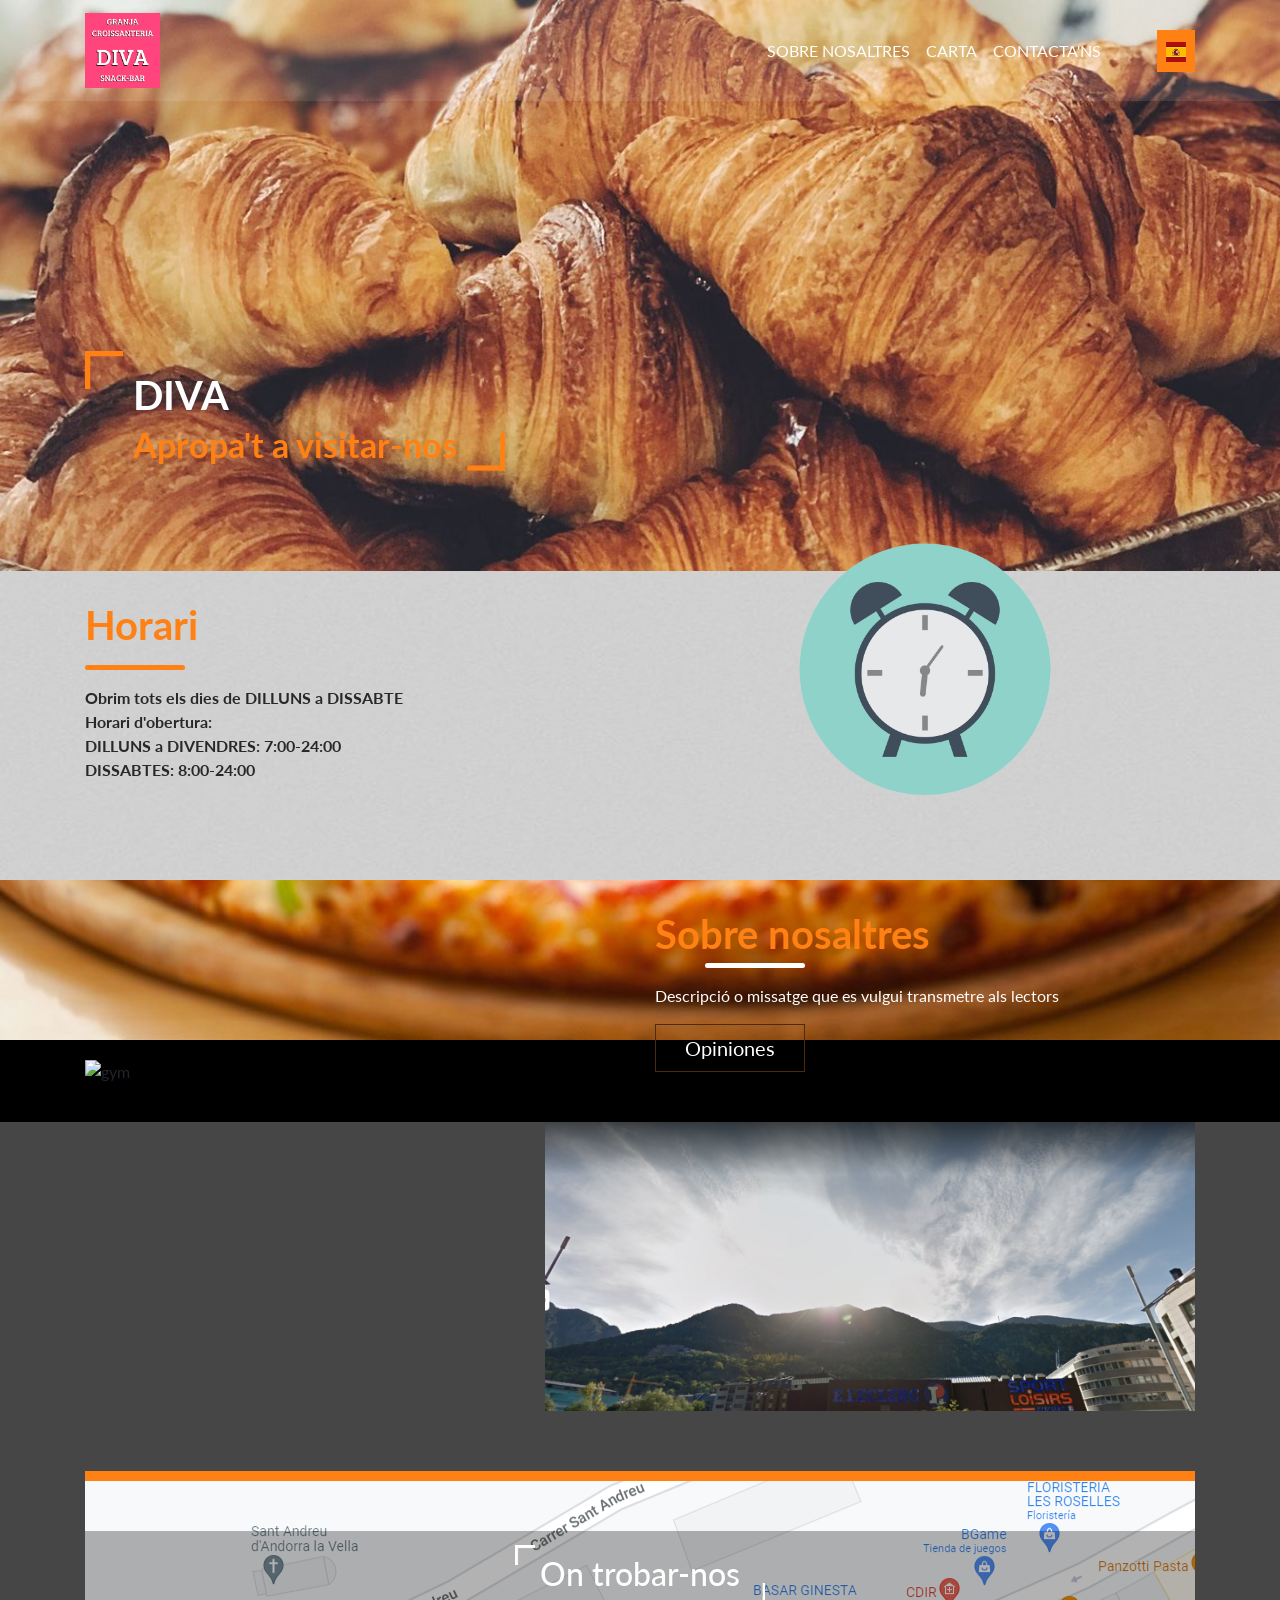
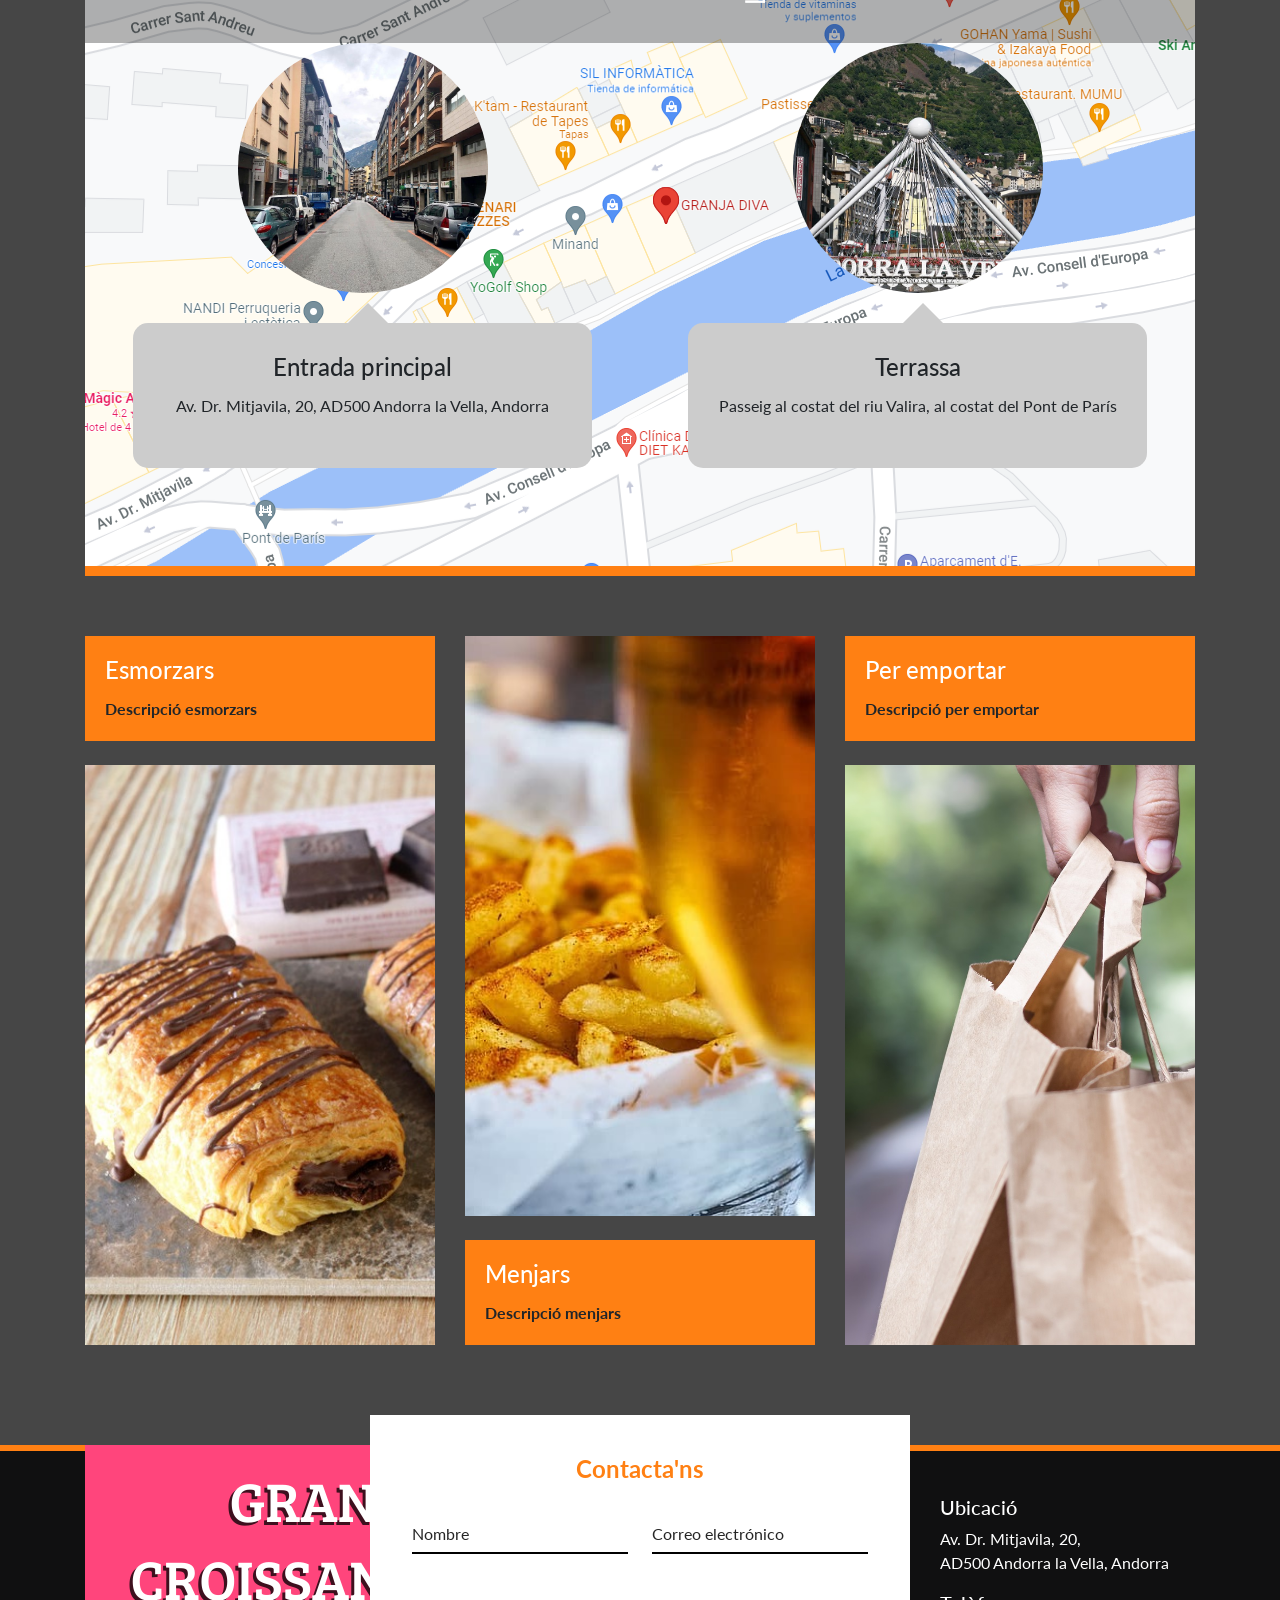
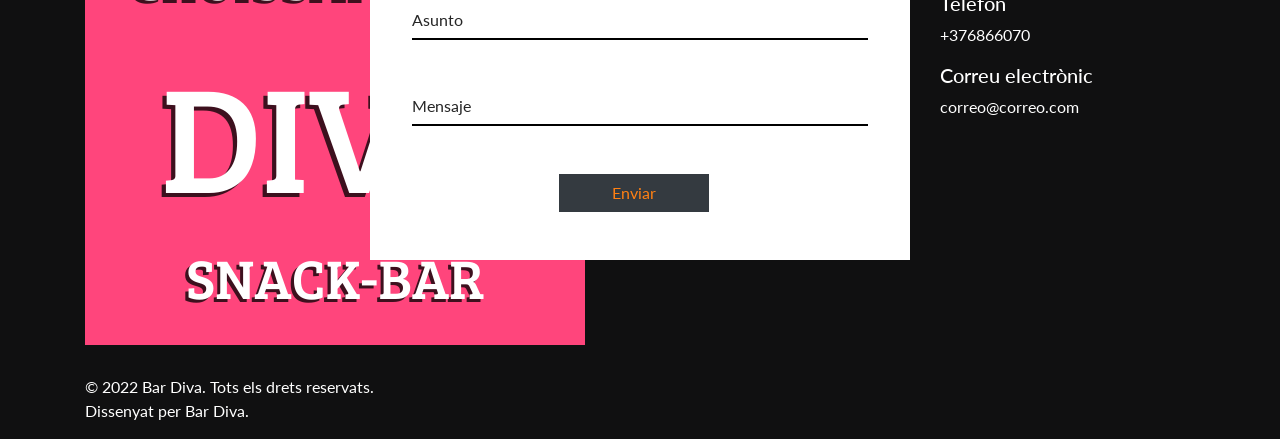
==== catalan.html @ 4da61eec "Add files via upload" ====
<!doctype html>
<html lang="en">
<head>
  <!-- Required meta tags -->
  <meta charset="utf-8">
  <meta name="viewport" content="width=device-width, initial-scale=1, shrink-to-fit=no">
  <title>Granja Croissantería DIVA Snack-Bar</title>

  <!-- Bootstrap CSS -->
  <link href="css/animate.css" rel="stylesheet">
  <link rel="stylesheet" href="css/bootstrap.min.css" type="text/css">
  <link href="https://fonts.googleapis.com/css?family=Lato:300,400,700" rel="stylesheet">
  <link rel="stylesheet" href="css/style.css">
</head>
<body>
<div class="container-fluid pl-0 pr-0 bg-img clearfix parallax-window2" data-parallax="scroll" data-image-src="images/banner2.jpg">
  <nav class="navbar navbar-expand-md navbar-dark">
    <div class="container"> 
      <!-- Brand --> 
      <a class="navbar-brand mr-auto" style="width: 75px; height: 85px;"><img src="images/logo.png" alt="DIVA" width="100%" height="100%" /></a> 
      
      <!-- Toggler/collapsibe Button -->
      <button class="navbar-toggler" type="button" data-toggle="collapse" data-target="#collapsibleNavbar"> <span class="navbar-toggler-icon"></span> </button>
      
      <!-- Navbar links -->
      <div class="collapse navbar-collapse" id="collapsibleNavbar">
        <ul class="navbar-nav ml-auto">
          <li class="nav-item"> <a class="nav-link" href="#about-us">Sobre nosaltres</a> </li>
          <li class="nav-item"> <a class="nav-link" href="#">Carta</a> </li>
          <li class="nav-item"> <a class="nav-link" href="#contact">Contacta'ns</a> </li>
        </ul>
        <ul class="navbar-nav ml-5">
          <li class="nav-item"> <a class="nav-link btn btn-danger" href="index.html"><img src="images/españa.png" alt=""></a> </li>
        </ul>
      </div>
    </div>
  </nav>
  <div class="container">
    <div class="fh5co-banner-text-box">
      <div class="quote-box pl-5 pr-5 wow bounceInRight">
        <h2> DIVA <br><span>Apropa't a visitar-nos</span> </h2>
      </div>
       </div>
  </div>
</div>
<div class="container-fluid fh5co-network">
  <div class="container">
    <div class="row">
      <div class="col-md-6">
        <h2 class="wow bounceInRight">Horari</h2>
        <hr />
        <p class="wow bounceInDown">Obrim tots els dies de DILLUNS a DISSABTE <br> Horari d'obertura: <br> DILLUNS a DIVENDRES: 7:00-24:00 <br> DISSABTES: 8:00-24:00</p>
      </div>
      <div class="col-md-6">
        <figure class="wow bounceInDown"> <img src="images/reloj2.png" alt="gym" class="img-fluid" width="50%" height="50%" /> </figure>
      </div>
    </div>
  </div>
</div>
<div id="about-us" class="container-fluid fh5co-about-us pl-0 pr-0 parallax-window" data-parallax="scroll" data-image-src="images/about-us-bg.jpg">
  <div class="container">
    <div class="col-sm-6 offset-sm-6">
      <h2 class="wow bounceInLeft" data-wow-delay=".25s">Sobre nosaltres</h2>
      <hr/>
      <p class="wow bounceInRight" data-wow-delay=".25s">Descripció o missatge que es vulgui transmetre als lectors </p>
      <a href="https://www.google.com/search?q=bar+diva+andorra&rlz=1C1FHFK_esES972ES972&oq=bar+diva+&aqs=chrome.1.69i59l2j0i512j0i22i30l3j69i60l2.2398j0j7&sourceid=chrome&ie=UTF-8#lrd=0x12a58ada9495efd1:0x4dd84c9280904a52,1,,," target="_blank" class="btn btn-lg btn-outline-danger d-inline-block text-center mx-auto wow bounceInDown">Opiniones</a> </div>
  </div>
</div>
<div class="container-fluid fh5co-content-box">
  <div class="container">
    <div class="row">
      <div class="col-md-5 pr-0"><img src="images/Pared.png" alt="gym" class="img-fluid wow bounceInLeft"/> </div>
      <div class="col-md-7 pl-0">
        <div class="wow bounceInRight" data-wow-delay=".25s">
          <div class="card-img-overlay">
          </div>
          <img src="images/vistas.png" alt="girls in gym" class="img-fluid" /> </div>
      </div>
    </div>
    <div class="row trainers pl-0 pr-0">
      <div class="col-12 bg-50">
        <br>
        <div class="quote-box2 wow bounceInDown" data-wow-delay=".25s">
          <h2> On trobar-nos </h2>
        </div>
      </div>
      <div class="col-md-6 pr-5 pl-5">
        <div class="card text-center wow bounceInLeft" data-wow-delay=".25s"> 
          <img class="card-img-top rounded-circle img-fluid" src="images/calle1.jpg" alt="Card image">
          <div class="card-body mb-5">
            <h4 class="card-title">Entrada principal</h4>
            <p class="card-text">Av. Dr. Mitjavila, 20, AD500 Andorra la Vella, Andorra</p>
          </div>
        </div>
      </div>
      <div class="col-md-6 pl-5 pr-5">
        <div class="card text-center wow bounceInRight" data-wow-delay=".25s"> <img class="card-img-top rounded-circle img-fluid" src="images/calle_puente.jpg" alt="Card image">
          <div class="card-body mb-5">
            <h4 class="card-title">Terrassa</h4>
            <p class="card-text">Passeig al costat del riu Valira, al costat del Pont de París</p>
          </div>
        </div>
      </div>
    </div>
    <div class="row gallery">
      <div class="col-md-4">
        <div class="card">
          <div class="card-body mb-4 wow bounceInLeft" data-wow-delay=".25s">
            <h4 class="card-title">Esmorzars</h4>
            <p class="card-text">Descripció esmorzars </p>
          </div>
          <img class="card-img-top img-fluid wow bounceInRight" data-wow-delay=".25s" src="images/napo.jpg" alt="Card image"> </div>
      </div>
      <div class="col-md-4">
        <div class="card"> <img class="card-img-top img-fluid wow bounceInUp" data-wow-delay=".25s" src="images/comida.jpg" alt="Card image">
          <div class="card-body mt-4 wow bounceInDown" data-wow-delay=".25s">
            <h4 class="card-title">Menjars</h4>
            <p class="card-text">Descripció menjars </p>
          </div>
        </div>
      </div>
      <div class="col-md-4">
        <div class="card">
          <div class="card-body mb-4 wow bounceInRight" data-wow-delay=".25s">
            <h4 class="card-title">Per emportar</h4>
            <p class="card-text">Descripció per emportar </p>
          </div>
          <img class="card-img-top img-fluid wow bounceInLeft" data-wow-delay=".25s" src="images/bolsas.jpg" alt="Card image"> </div>
      </div>
    </div>
  </div>
</div>
<footer class="container-fluid">
  <div class="container">
    <div class="row">
      <div class="col-md-3 footer1 d-flex wow bounceInLeft" data-wow-delay=".25s">
        <div class="d-flex flex-wrap align-content-center"> <a href="#"><img src="images/logo.png" alt="logo" /></a>
          <p>&copy; 2022 Bar Diva. Tots els drets reservats.<br> Dissenyat per Bar Diva.</p>
        </div>
      </div>
      <div class="col-md-6 footer2 wow bounceInUp" data-wow-delay=".25s" id="contact">
        <div class="form-box">
          <h4>Contacta'ns</h4>
          <table class="table table-responsive d-table">
            <tr>
              <td><input type="text" class="form-control pl-0" placeholder="Nombre" /></td>
              <td><input type="email" class="form-control pl-0" placeholder="Correo electrónico" /></td>
            </tr>
            <tr>
              <td colspan="2"></td>
            </tr>
            <tr>
              <td colspan="2"><input type="text" class="form-control pl-0" placeholder="Asunto" /></td>
            </tr>
            <tr>
              <td colspan="2"></td>
            </tr>
            <tr>
              <td colspan="2"><input type="text" class="form-control pl-0" placeholder="Mensaje" /></td>
            </tr>
            <tr>
              <td colspan="2"></td>
            </tr>
            <tr>
              <td colspan="2" class="text-center pl-0"><button type="submit" class="btn btn-dark"><a href="mailto:rodrigo.pajares@hotmail.com">Enviar</a></button></td>
            </tr>
          </table>
        </div>
      </div>
      <div class="col-md-3 footer3 wow bounceInRight" data-wow-delay=".25s">
        <h5>Ubicació</h5>
        <p>Av. Dr. Mitjavila, 20, <br>
        AD500 Andorra la Vella, Andorra</p>
        <h5>Telèfon</h5>
        <p>+376866070</p>
        <h5>Correu electrònic</h5>
        <p>correo@correo.com</p>
      </div>
    </div>
  </div>
</footer>

<!-- Optional JavaScript --> 
<!-- jQuery first, then Bootstrap JS, ... -->

<script src="js/jquery.min.js"></script>
<script src="js/bootstrap.min.js"></script>
<script src="js/parallax.js"></script>
<script src="js/wow.js"></script>
<script src="js/main.js"></script>

</body>
</html>
---- css/style.css ----
/*
 * Fox by FreeHTML5.co
 * Twitter: https://twitter.com/fh5co
 * Facebook: https://fb.com/fh5co
 * URL: https://freehtml5.co
 */

body {
  font-family: 'Lato', sans-serif;
  overflow: hidden;
  overflow-y: scroll;
  background-color: #000;
}
body .bg-img {
  background-repeat: no-repeat;
  background-position: center;
  padding-bottom: 100px;
}
body nav {
  background: rgba(255, 255, 255, 0.1);
}
body nav .navbar-nav a {
  font-size: 16px;
  text-transform: uppercase;
  color: #fff !important;
  transition: all 0.3s;
  -webkit-transition: all 0.3s;
  -ms-transition: all 0.3s;
  -o-transition: all 0.3s;
}
body nav .navbar-nav a:hover {
  color: #ff8013 !important;
}
body nav .navbar-nav .btn-danger {
  background: #ff8013;
  border-color: #ff8013;
  border-radius: 0;
}
body nav .navbar-nav .btn-danger:hover {
  background: #df6700;
  border-color: #df6700;
}

a, a:hover {
  color: #ff8013;
}

.fh5co-banner-text-box {
  position: relative;
  max-height: 120px;
  display: inline-block;
  margin-top: 250px;
}
.fh5co-banner-text-box .quote-box {
  max-width: 455px;
  padding: 20px 0;
}
.fh5co-banner-text-box .quote-box h2 {
  font-family: 'Lato', sans-serif;
  font-weight: 700;
  color: #fff;
  font-size: 40px;
}
.fh5co-banner-text-box .quote-box h2 span {
  color: #ff8013;
  font-size: 34px;
}
.fh5co-banner-text-box .quote-box::before {
  content: "";
  position: absolute;
  height: 38px;
  width: 38px;
  left: 0;
  top: 0;
  background: url("../images/right-quote.png");
  background-repeat: no-repeat;
}
.fh5co-banner-text-box .quote-box::after {
  content: "";
  position: absolute;
  height: 38px;
  width: 38px;
  background: url("../images/left-quote.png");
  background-repeat: no-repeat;
  right: 0;
  bottom: 0;
}
.fh5co-banner-text-box a {
  color: #fff;
  border-color: #4e2b0d;
  border-radius: 0;
  min-width: 150px;
}
.fh5co-banner-text-box a:hover {
  background: transparent;
  border-color: gray;
  color: #ff8013;
}

.fh5co-network, .fh5co-about-us {
  background: url("../images/about-bg.jpg");
  background-repeat: no-repeat;
  background-position: center;
  background-size: 100% 100%;
  padding: 50px 0;
  padding-top: 30px;
}
.fh5co-network figure, .fh5co-about-us figure {
  margin-top: -70px !important;
}
.fh5co-network h2, .fh5co-about-us h2 {
  color: #ff8013;
  font-family: 'Lato', sans-serif;
  font-weight: 700;
  font-size: 40px;
  margin-bottom: 0;
}
.fh5co-network h4, .fh5co-about-us h4, .fh5co-network h5, .fh5co-about-us h5, .fh5co-network p, .fh5co-about-us p {
  color: #282828;
  font-family: 'Lato', sans-serif;
  font-weight: 700;
}
.fh5co-network hr, .fh5co-about-us hr {
  border-color: #ff8013;
  border-width: 5px;
  max-width: 100px;
  margin-left: 0;
  border-radius: 5px;
}
.fh5co-network figure, .fh5co-about-us figure {
  text-align: center;
}

.fh5co-about-us {
  background: transparent;
  background-repeat: no-repeat;
  background-size: contain;
  background-position: center;
}
.fh5co-about-us p {
  color: #fff;
  font-family: 'Lato', sans-serif;
  font-weight: normal;
}
.fh5co-about-us hr {
  border-color: #fff;
  margin-left: 50px;
  margin-top: 5px;
}
.fh5co-about-us a {
  color: #fff !important;
  border-color: #4e2b0d;
  border-radius: 0;
  min-width: 150px;
}
.fh5co-about-us a:hover {
  background: transparent;
  border-color: gray;
  color: #ff8013;
}

.fh5co-content-box {
  background: #464646;
  padding-bottom: 100px;
}
.fh5co-content-box .pr-0 img {
  margin-top: -128px;
}
.fh5co-content-box img {
  width: 100%;
}
.fh5co-content-box .card-img-overlay {
  color: #fff;
  text-align: center;
  top: 35%;
}
.fh5co-content-box .trainers {
  position: relative;
  padding: 50px 0;
  margin: 70px 0;
  background: url("../images/gym2.jpg");
  background-repeat: no-repeat;
  background-position: center;
  background-color: #000;
}
.fh5co-content-box .trainers .bg-50 {
  background: rgba(0, 0, 0, 0.3);
}
.fh5co-content-box .trainers .card {
  border: none;
  background: transparent;
}
.fh5co-content-box .trainers .card img {
  max-width: 250px;
  margin: 0 auto;
  max-height: 250px;
}
.fh5co-content-box .trainers .card .card-body {
  background: #ccc;
  border-radius: 15px;
  padding: 30px 20px;
  margin-top: 30px;
  padding-bottom: 50px;
}
.fh5co-content-box .trainers .card .card-body::before {
  content: "";
  position: absolute;
  border: 20px solid #ccc;
  border-color: transparent transparent #ccc transparent;
  margin-top: -70px;
  text-align: center;
  margin-left: -15px;
}
.fh5co-content-box .trainers .quote-box2 {
  color: #fff;
  max-width: 250px;
  position: relative;
  text-align: center;
  margin: auto;
  margin-bottom: 50px;
}
.fh5co-content-box .trainers .quote-box2::before {
  content: "";
  position: absolute;
  height: 20px;
  width: 20px;
  left: 0;
  top: -10px;
  background: url("../images/right-quote-white.png");
  background-repeat: no-repeat;
  background-size: 100% 100%;
}
.fh5co-content-box .trainers .quote-box2::after {
  content: "";
  position: absolute;
  height: 20px;
  width: 20px;
  background: url("../images/left-quote-white.png");
  background-repeat: no-repeat;
  right: 0;
  bottom: -10px;
  background-size: 100% 100%;
}
.fh5co-content-box .trainers::before, .fh5co-content-box .trainers::after {
  content: "";
  position: absolute;
  border: 5px solid #ff8013;
  width: 100%;
  top: -10px;
}
.fh5co-content-box .trainers::before {
  bottom: -10px;
  top: auto;
}
.fh5co-content-box .gallery .card {
  border: none;
  background: transparent;
}
.fh5co-content-box .gallery .card img {
  border-radius: 0;
  max-height: 580px;
}
.fh5co-content-box .gallery .card .card-body {
  background: #ff8013;
}
.fh5co-content-box .gallery .card .card-body h4 {
  color: #fff;
}
.fh5co-content-box .gallery .card .card-body p {
  font-family: 'Lato', sans-serif;
  font-weight: 700;
}

footer {
  background: #101011;
  color: #fff;
}
footer .footer1 p {
  margin-top: 30px;
}
footer .footer2 h4 {
  color: #ff8013;
  font-family: 'Lato', sans-serif;
  font-weight: 700;
  text-align: center;
  margin: 20px auto;
}
footer .footer2 .form-box {
  background: #fff;
  padding: 20px 30px;
  margin-top: -30px;
}
footer .footer2 input[type='text'], footer .footer2 input[type='email'] {
  background: transparent;
  border-radius: 0;
  border: none;
  border-bottom: 2px solid #000;
}
footer .footer2 input[type='text']:focus, footer .footer2 input[type='email']:focus {
  box-shadow: none;
  border-color: #ff8013;
}
footer .footer2 .btn {
  min-width: 150px;
  border-radius: 0;
}
footer .footer2 ::-webkit-input-placeholder {
  /* Chrome/Opera/Safari */
  color: #262626;
}
footer .footer2 ::-moz-placeholder {
  /* Firefox 19+ */
  color: #262626;
}
footer .footer2 :-ms-input-placeholder {
  /* IE 10+ */
  color: #262626;
}
footer .footer2 :-moz-placeholder {
  /* Firefox 18- */
  color: #262626;
}
footer .footer3 {
  padding-top: 50px;
}
footer .footer3 a {
  background: #fff;
  border-radius: 50%;
  height: 40px;
  width: 40px;
  padding: 0;
  padding-top: 5px;
}
footer .footer3 a:hover {
  background: #ff8013;
}
footer .footer3 .nav-item li {
  margin: 0 5px;
}
footer .table td, footer .table th {
  border: none;
}

footer::before {
  content: "";
  position: absolute;
  border: 3px solid #ff8013;
  width: 100%;
  left: 0;
}

@media (max-width: 1199px) {
  .fh5co-content-box .pr-0 img {
    margin-top: -107px;
  }
}
@media (max-width: 991px) {
  .fh5co-content-box .pr-0 img {
    margin-top: -78px;
  }
  .fh5co-content-box .card-img-overlay {
    top: 20%;
  }
}
@media (max-width: 767px) {
  body nav .navbar-nav {
    margin-left: 0 !important;
    max-width: 50px;
  }

  .fh5co-network figure, .fh5co-about-us figure {
    margin-top: 0 !important;
  }

  .fh5co-content-box .pr-0 img {
    margin: 20px auto;
  }
  .fh5co-content-box .col-md-5 {
    padding: 0 !important;
  }
  .fh5co-content-box .col-md-7 {
    padding: 0 !important;
  }

  .gallery .card {
    margin-bottom: 25px;
  }

  .footer1 {
    min-height: 150px;
  }

  .footer2 .form-box {
    margin-top: 0 !important;
  }
}
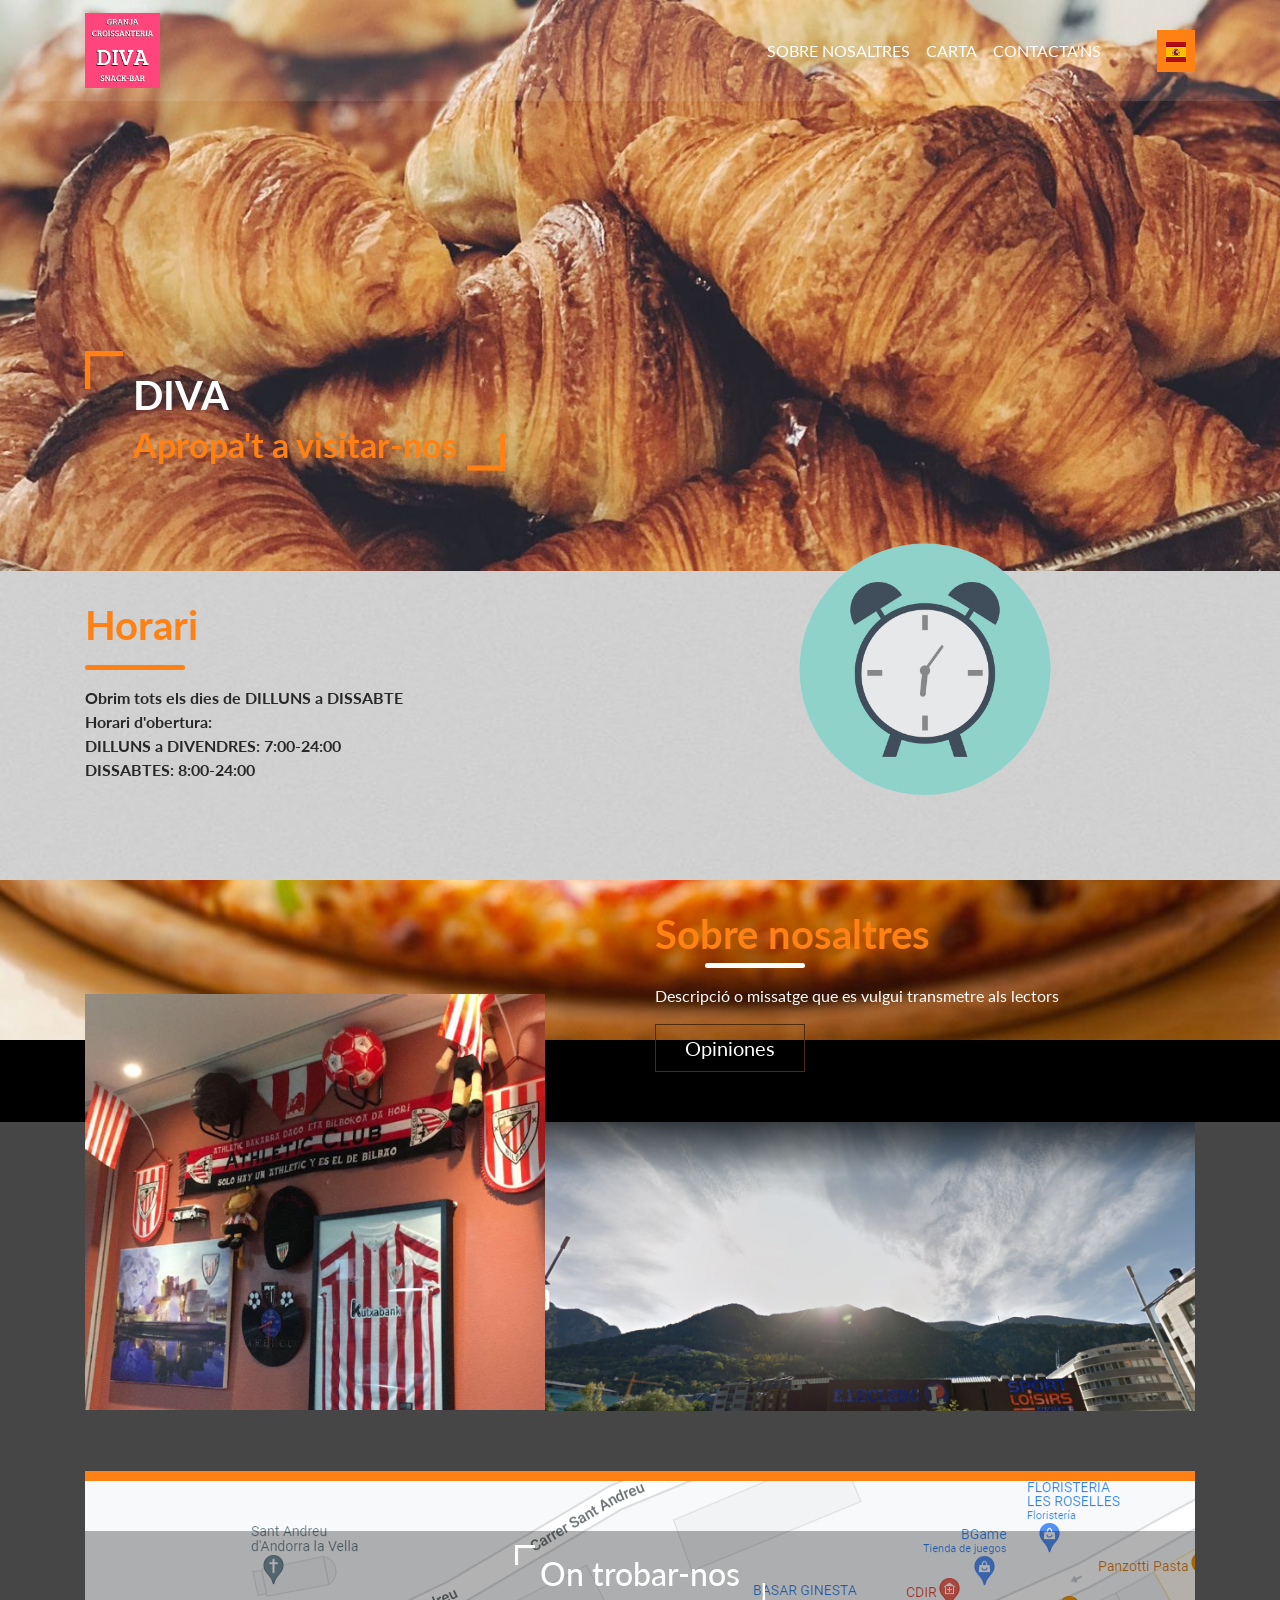
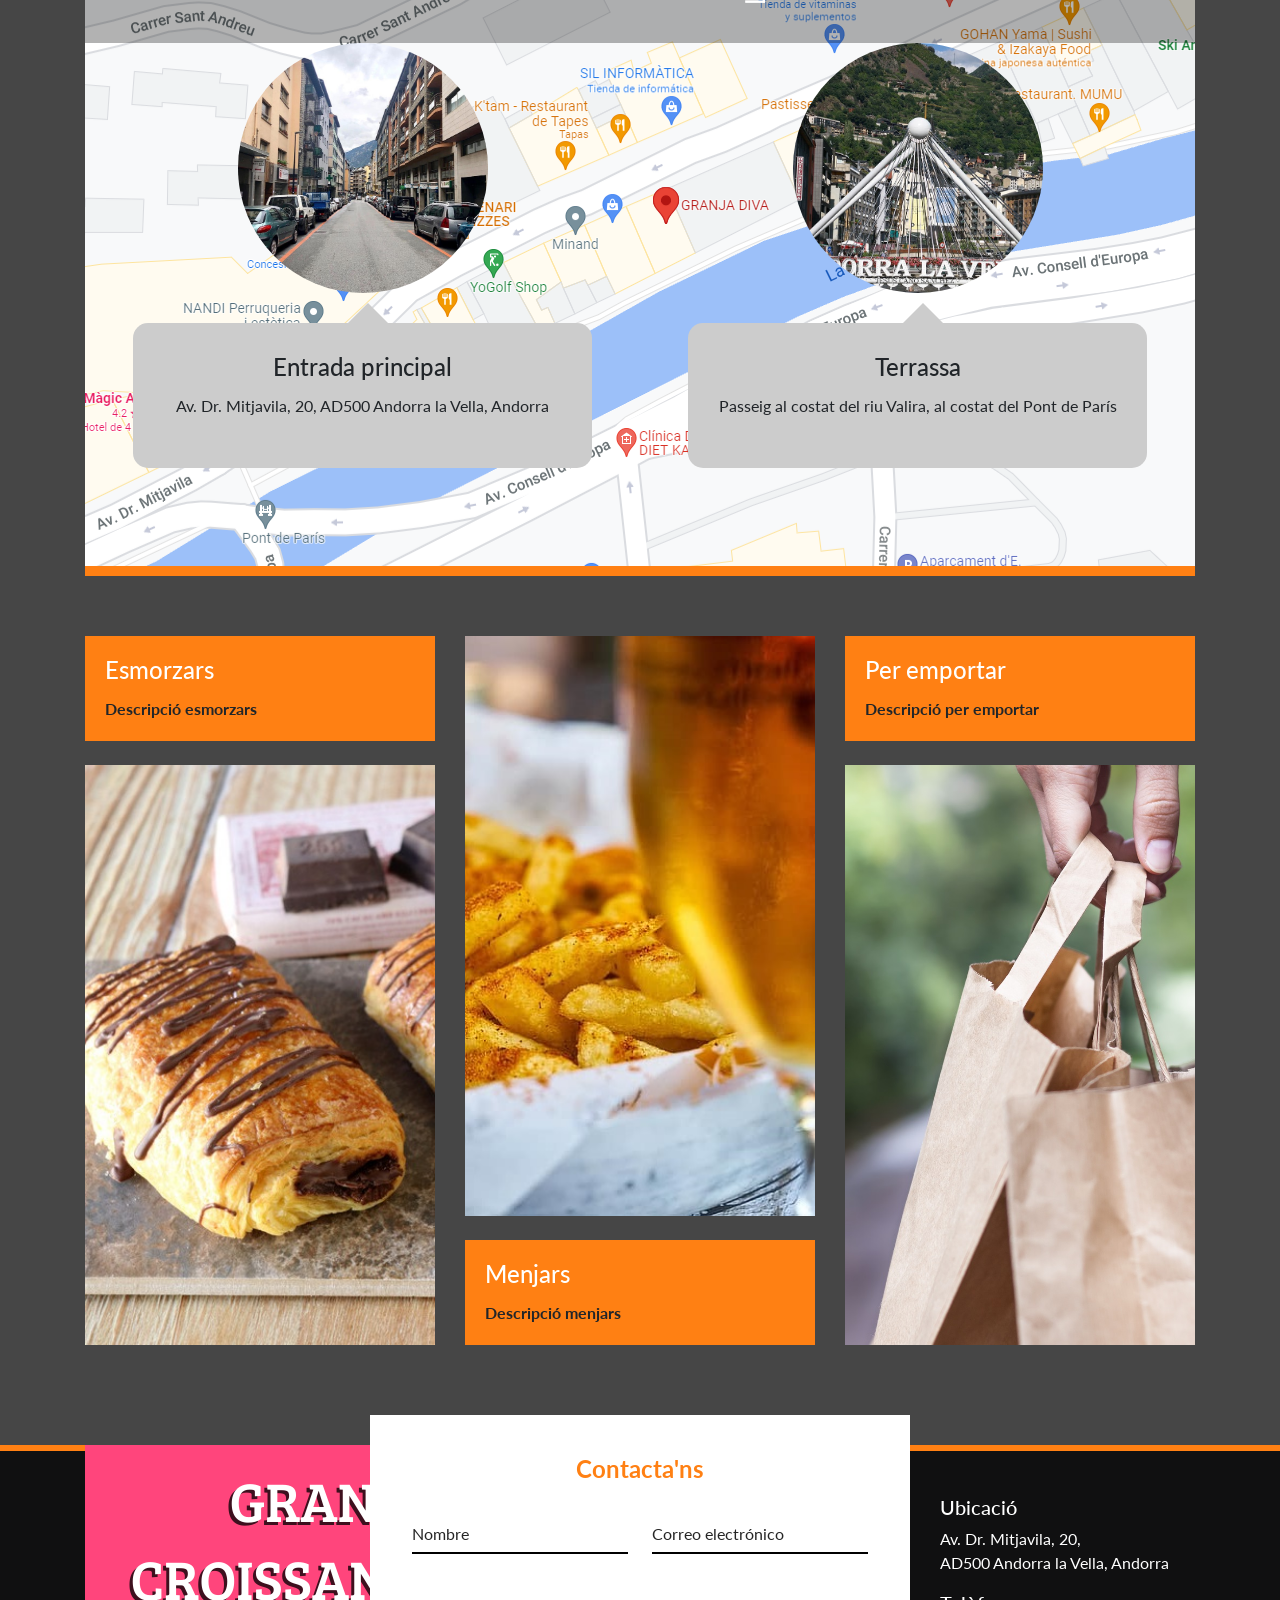
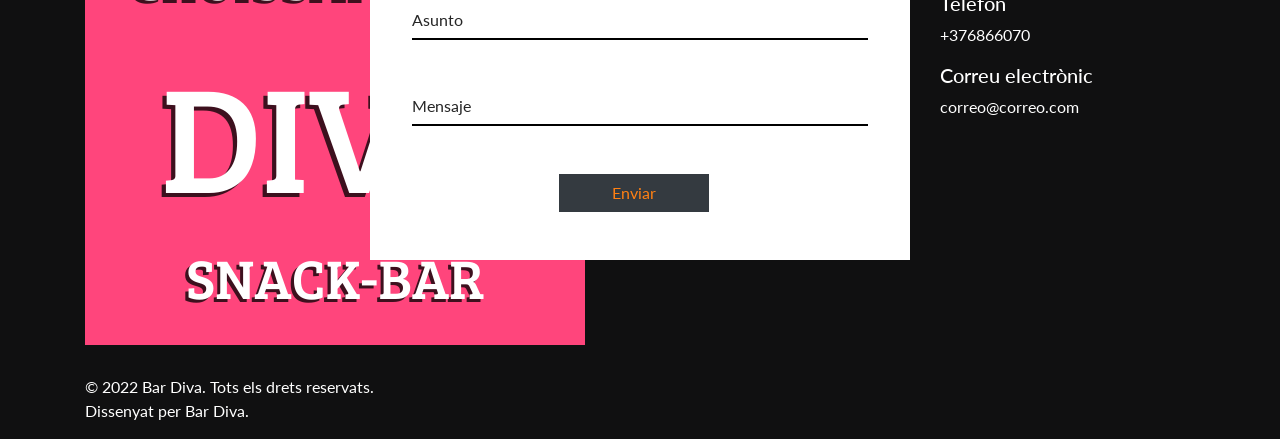
==== commit be4af9a7: "Update catalan.html" ====
--- a/catalan.html
+++ b/catalan.html
@@ -5,6 +5,7 @@
   <meta charset="utf-8">
   <meta name="viewport" content="width=device-width, initial-scale=1, shrink-to-fit=no">
   <title>Granja Croissantería DIVA Snack-Bar</title>
+  <link rel="shortcut icon" href="images/logo.png">
 
   <!-- Bootstrap CSS -->
   <link href="css/animate.css" rel="stylesheet">
@@ -69,7 +70,7 @@
 <div class="container-fluid fh5co-content-box">
   <div class="container">
     <div class="row">
-      <div class="col-md-5 pr-0"><img src="images/Pared.png" alt="gym" class="img-fluid wow bounceInLeft"/> </div>
+      <div class="col-md-5 pr-0"><img src="images/pared.jpg" alt="gym" class="img-fluid wow bounceInLeft"/> </div>
       <div class="col-md-7 pl-0">
         <div class="wow bounceInRight" data-wow-delay=".25s">
           <div class="card-img-overlay">
@@ -190,4 +191,4 @@
 <script src="js/main.js"></script>
 
 </body>
-</html>+</html>
